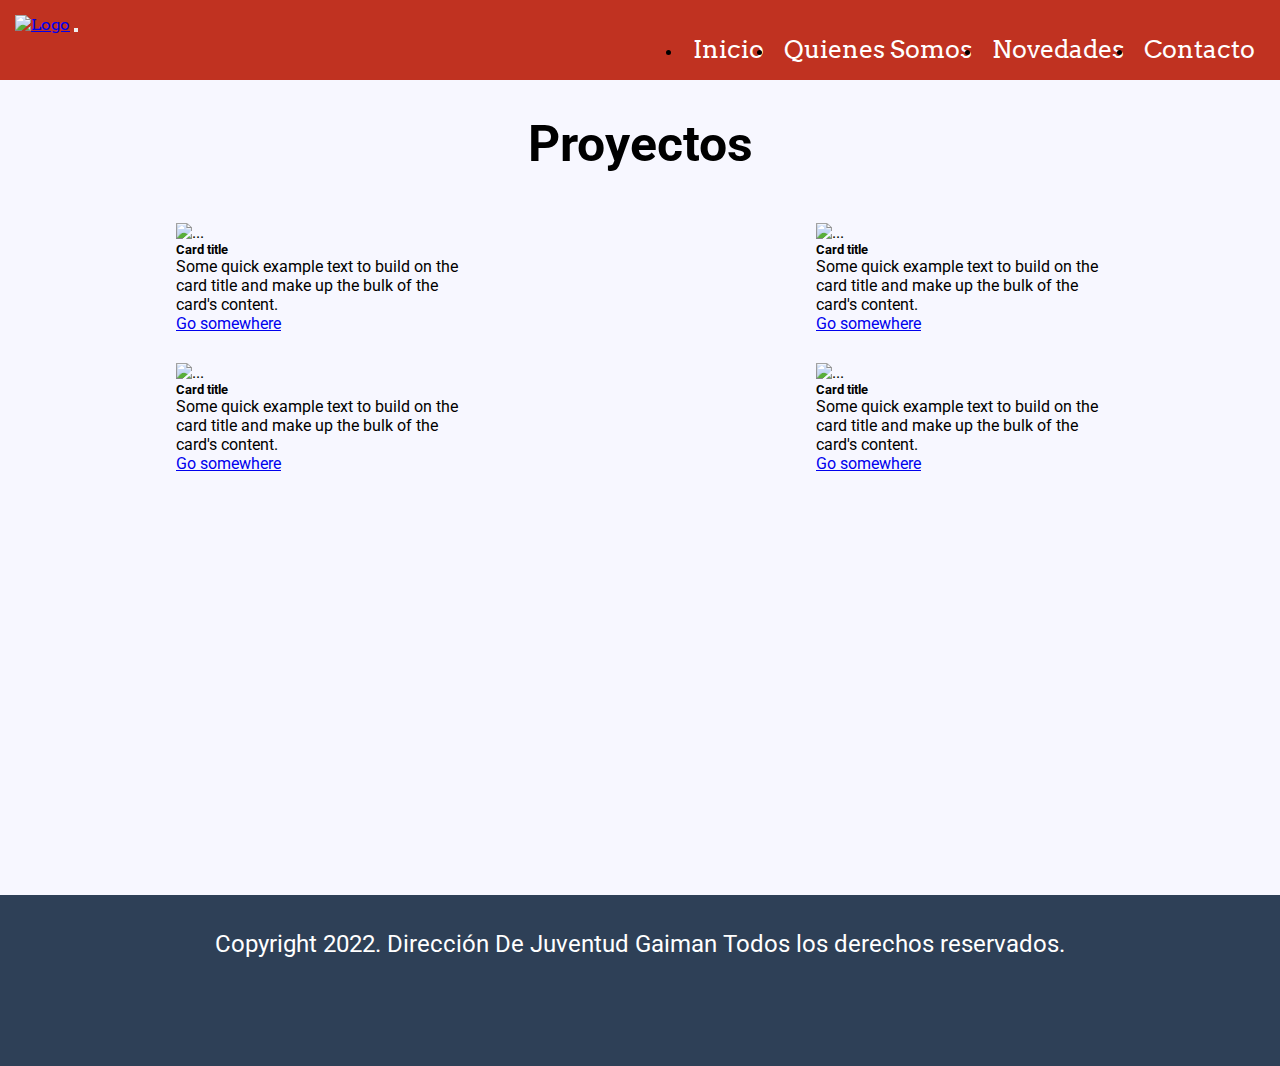
==== novedades.html @ 2bd6c7e0 "Agregue las paginas con su contenido, sass y tambien algunas cosas de bootstrap" ====
<!DOCTYPE html>
<html lang="en">

<head>
    <meta charset="UTF-8">
    <meta http-equiv="X-UA-Compatible" content="IE=edge">
    <meta name="viewport" content="width=device-width, initial-scale=1.0">
    <script src="https://kit.fontawesome.com/2ff08557b7.js" crossorigin="anonymous"></script>
    <link href="https://cdn.jsdelivr.net/npm/bootstrap@5.2.2/dist/css/bootstrap.min.css" rel="stylesheet"
        integrity="sha384-Zenh87qX5JnK2Jl0vWa8Ck2rdkQ2Bzep5IDxbcnCeuOxjzrPF/et3URy9Bv1WTRi" crossorigin="anonymous">
    <link rel="stylesheet" href="./css/estilo.css">
    <title>Novedades | Juventud Gaiman</title>
</head>

<body>
    <header>
        <nav class="navbar navbar-expand-lg ">
            <div class="container-fluid">
                <a href="./index.html"></a>

                <a class="navbar-brand" href="./index.html"> <img src="https://dummyimage.com/100x100/000/fff"
                        alt="Logo"></a>
                <button class="navbar-toggler" type="button" data-bs-toggle="collapse"
                    data-bs-target="#navbarSupportedContent" aria-controls="navbarSupportedContent"
                    aria-expanded="false" aria-label="Toggle navigation">
                    <span class="navbar-toggler-icon"></span>
                </button>
                <div class="collapse navbar-collapse" id="navbarSupportedContent">
                    <ul class="navbar-nav">
                        <li class="nav-item">
                            <a href="./index.html">Inicio</a>
                        </li>
                        <li class="nav-item">
                            <a href="./quienesSomos.html">Quienes Somos</a>
                        </li>
                        <li class="nav-item">
                            <a href="./novedades.html">Novedades</a>
                        </li>
                        <li class="nav-item">
                            <a href="./contacto.html">Contacto</a>
                        </li>
                    </ul>
                </div>
            </div>
        </nav>
    </header>

    <main class="main-novedades">
        <div class="textoPrincipal">
            <h1>Proyectos</h1>
        </div>
        <div class="grid-container">

            <div class="card" style="width: 18rem;">
                <img src="..." class="card-img-top" alt="...">
                <div class="card-body">
                    <h5 class="card-title">Card title</h5>
                    <p class="card-text">Some quick example text to build on the card title and make up the bulk of the
                        card's content.</p>
                    <a href="#" class="btn btn-primary">Go somewhere</a>
                </div>
            </div>
            <div class="card" style="width: 18rem;">
                <img src="..." class="card-img-top" alt="...">
                <div class="card-body">
                    <h5 class="card-title">Card title</h5>
                    <p class="card-text">Some quick example text to build on the card title and make up the bulk of the
                        card's content.</p>
                    <a href="#" class="btn btn-primary">Go somewhere</a>
                </div>
            </div>
            <div class="card" style="width: 18rem;">
                <img src="..." class="card-img-top" alt="...">
                <div class="card-body">
                    <h5 class="card-title">Card title</h5>
                    <p class="card-text">Some quick example text to build on the card title and make up the bulk of the
                        card's content.</p>
                    <a href="#" class="btn btn-primary">Go somewhere</a>
                </div>
            </div>
            <div class="card" style="width: 18rem;">
                <img src="..." class="card-img-top" alt="...">
                <div class="card-body">
                    <h5 class="card-title">Card title</h5>
                    <p class="card-text">Some quick example text to build on the card title and make up the bulk of the
                        card's content.</p>
                    <a href="#" class="btn btn-primary">Go somewhere</a>
                </div>
            </div>

        </div>
    </main>
    <!-- Poner imagenes de las redes sociales -->
    <footer>
        <p>Copyright 2022. Dirección De Juventud Gaiman Todos los derechos reservados.</p>
        <nav>
            <ul>
                <li><a href="https://www.instagram.com/juventudgaiman2022/?hl=es"><i
                            class="fa-brands fa-instagram"></i></a></li>
                <li><a href="#"><i class="fa-brands fa-twitter"></i></a></li>
                <li><a href="#"><i class="fa-brands fa-facebook"></i></a></li>
            </ul>
        </nav>
    </footer>
    <script src="https://cdn.jsdelivr.net/npm/bootstrap@5.2.2/dist/js/bootstrap.bundle.min.js"
        integrity="sha384-OERcA2EqjJCMA+/3y+gxIOqMEjwtxJY7qPCqsdltbNJuaOe923+mo//f6V8Qbsw3"
        crossorigin="anonymous"></script>
</body>

</html>
---- css/estilo.css ----
@import url("https://fonts.googleapis.com/css2?family=Roboto:wght@400;500&display=swap");
@import url("https://fonts.googleapis.com/css2?family=Arvo:wght@400;700&display=swap");
* {
  margin: 0;
  padding: 0;
  box-sizing: border-box; }

body {
  font-family: 'Roboto', sans-serif;
  background-color: #F7F7FF; }

main {
  min-height: 85vh; }

main .textoPrincipal h1 {
  text-align: center;
  font-size: 50px;
  margin: 35px 0px;
  font-weight: bold; }

header {
  font-family: 'Arvo', serif;
  background-color: #C03221;
  position: sticky;
  top: 0;
  left: 0;
  z-index: 5;
  max-width: 100%;
  padding: 15px; }
  header .navbar-collapse {
    list-style: none;
    display: flex;
    align-items: flex-end;
    justify-content: flex-end; }
    header .navbar-collapse .navbar-nav {
      display: flex; }
      header .navbar-collapse .navbar-nav .nav-item a {
        color: white;
        font-size: 25px;
        margin: 10px;
        text-decoration: none; }
        header .navbar-collapse .navbar-nav .nav-item a:hover {
          font-weight: bold;
          color: #020101 !important; }

.main-contacto .contenedorContacto {
  display: flex;
  flex-wrap: wrap;
  flex-direction: column;
  width: 100%;
  height: 100%;
  align-content: center;
  justify-content: space-around;
  align-items: center; }
  .main-contacto .contenedorContacto .textoPrincipal h3 {
    text-align: center;
    font-size: 20px; }
  .main-contacto .contenedorContacto .ubicacion {
    margin: 30px 0px;
    min-width: 90vh; }
    .main-contacto .contenedorContacto .ubicacion h2 {
      text-align: center;
      font-size: 25px; }
    .main-contacto .contenedorContacto .ubicacion p {
      font-size: 18px;
      text-align: center; }
    .main-contacto .contenedorContacto .ubicacion iframe {
      margin-top: 15px;
      width: 100%;
      border-radius: 2%; }
  .main-contacto .contenedorContacto .contenido {
    display: flex;
    align-items: center;
    flex-direction: column; }
    .main-contacto .contenedorContacto .contenido h3 {
      text-align: center;
      font-size: 30px;
      margin: 15px 0px; }
    .main-contacto .contenedorContacto .contenido a {
      text-align: center;
      font-size: 20px;
      text-decoration: none;
      background-color: #C03221;
      padding: 15px;
      color: white;
      border-radius: 5%; }
      .main-contacto .contenedorContacto .contenido a:hover {
        background-color: black; }

.main-index .contenedorInicio {
  margin: 20px 0px;
  display: flex;
  justify-content: space-evenly; }
  .main-index .contenedorInicio .seccion1 {
    display: flex;
    flex-direction: column;
    align-items: center; }
    .main-index .contenedorInicio .seccion1 img {
      border-radius: 5%; }
      .main-index .contenedorInicio .seccion1 img:hover {
        transform: scale(1.1) translate(5px, 5px);
        transition: .3s;
        border-radius: 5%; }
    .main-index .contenedorInicio .seccion1 a {
      margin: 20px 0px;
      text-decoration: none;
      color: black;
      font-size: 22px;
      font-weight: bold; }
      .main-index .contenedorInicio .seccion1 a:hover {
        color: white; }
  .main-index .contenedorInicio .seccion2 {
    display: flex;
    flex-direction: column;
    align-items: center; }
    .main-index .contenedorInicio .seccion2 img {
      border-radius: 5%; }
      .main-index .contenedorInicio .seccion2 img:hover {
        transform: scale(1.1) translate(5px, 5px);
        transition: .3s;
        border-radius: 5%; }
    .main-index .contenedorInicio .seccion2 a {
      margin: 20px 0px;
      text-decoration: none;
      color: black;
      font-size: 22px;
      font-weight: bold; }
      .main-index .contenedorInicio .seccion2 a:hover {
        color: white; }
  .main-index .contenedorInicio .seccion3 {
    display: flex;
    flex-direction: column;
    align-items: center; }
    .main-index .contenedorInicio .seccion3 img {
      border-radius: 5%; }
      .main-index .contenedorInicio .seccion3 img:hover {
        transform: scale(1.1) translate(5px, 5px);
        transition: .3s;
        border-radius: 5%; }
    .main-index .contenedorInicio .seccion3 a {
      margin: 20px 0px;
      text-decoration: none;
      color: black;
      font-size: 22px;
      font-weight: bold; }
      .main-index .contenedorInicio .seccion3 a:hover {
        color: white; }

.main-quienesSomos .contenedorQuienesSomos {
  display: flex;
  flex-direction: column;
  align-items: center; }
  .main-quienesSomos .contenedorQuienesSomos .contenidoQuienesSomos {
    max-width: 800px;
    border-radius: 5%;
    padding: 10px;
    margin-bottom: 15px; }
    .main-quienesSomos .contenedorQuienesSomos .contenidoQuienesSomos h4 {
      text-align: center;
      margin-top: 10px; }
    .main-quienesSomos .contenedorQuienesSomos .contenidoQuienesSomos h2 {
      text-align: center;
      font-size: 25px; }
    .main-quienesSomos .contenedorQuienesSomos .contenidoQuienesSomos p {
      text-align: center;
      margin-top: 15px; }
    .main-quienesSomos .contenedorQuienesSomos .contenidoQuienesSomos .contenidoImagen {
      display: flex;
      justify-content: center; }
      .main-quienesSomos .contenedorQuienesSomos .contenidoQuienesSomos .contenidoImagen img {
        margin: 20px 0px; }

.main-novedades .grid-container {
  display: grid;
  grid-template-columns: repeat(2, 1fr);
  align-items: center;
  justify-items: center; }
  .main-novedades .grid-container .card {
    margin: 15px 0px; }

footer {
  background-color: #2E4057;
  height: 100%;
  max-width: 100%;
  padding: 20px;
  margin-top: 15px; }
  footer p {
    color: #ffffff;
    text-align: center;
    font-size: 24px;
    margin-bottom: 0;
    margin-top: 15px;
    text-decoration: none; }
  footer ul {
    display: flex;
    width: 100%;
    margin: 15px auto;
    justify-content: center;
    list-style: none;
    align-items: center; }
    footer ul .fa-brands {
      font-size: 50px;
      margin: 0px 8px; }
    footer ul .fa-facebook {
      color: #66A182; }
    footer ul .fa-twitter {
      color: #0f0f0f; }
    footer ul .fa-instagram {
      color: #e2e2e2; }

@media (max-width: 900px) {
  header .navbar-collapse {
    justify-content: flex-start; } }

@media (max-width: 567px) {
  .main-novedades .grid-container {
    grid-template-columns: repeat(1, 1fr); } }
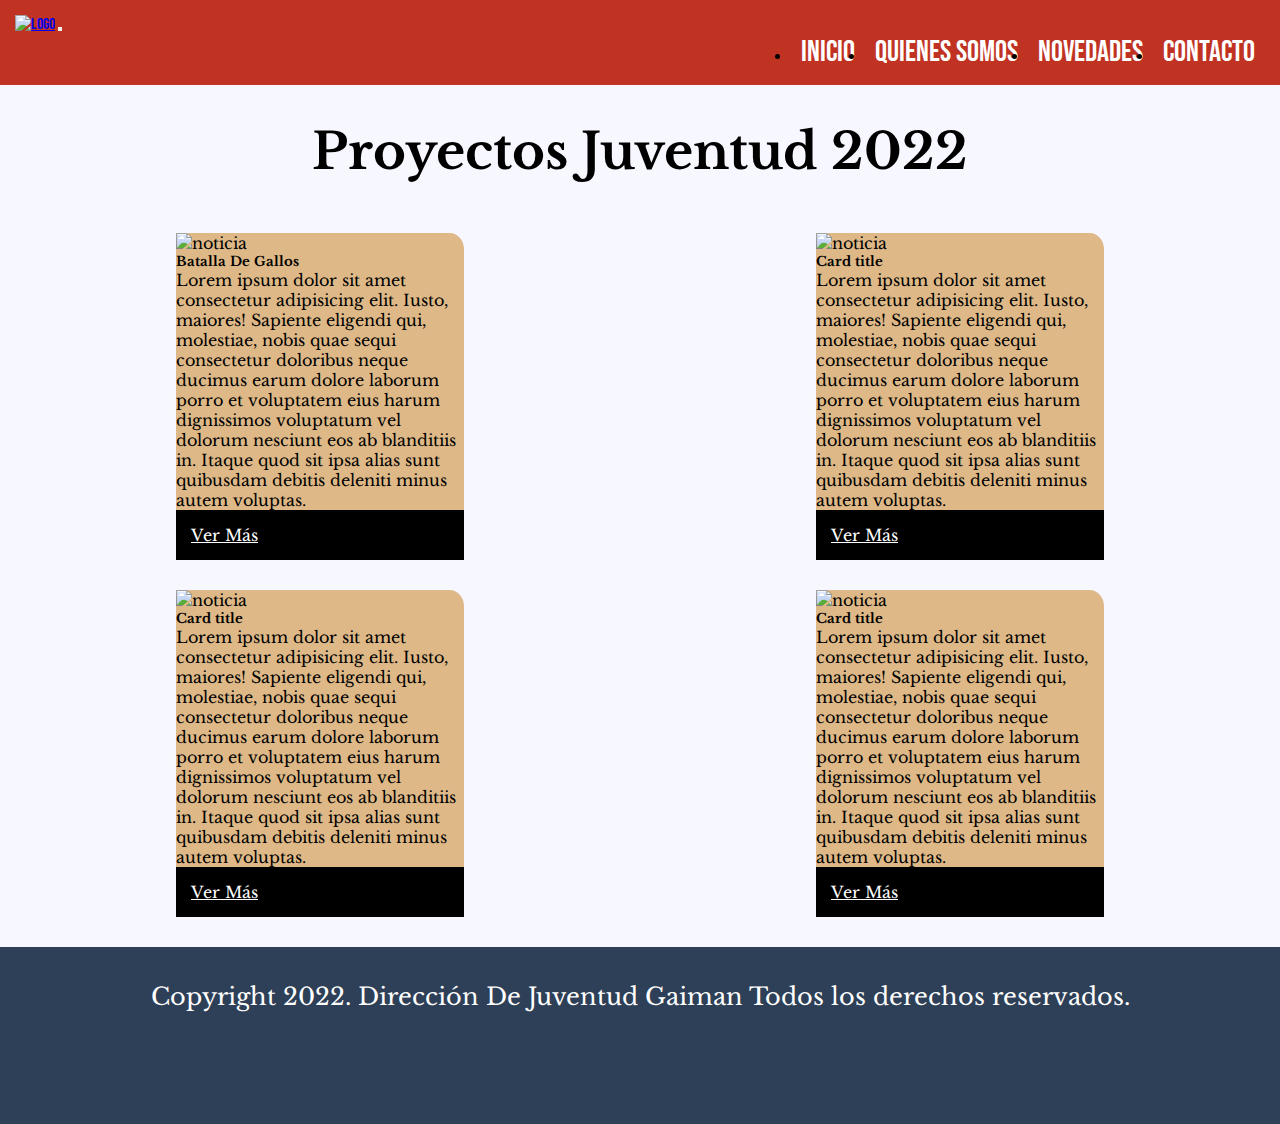
==== commit 52b63e86: "Agregue secciones de proyectos para cuando coloque a futuro los proyectos que realicemos." ====
--- a/novedades.html
+++ b/novedades.html
@@ -47,44 +47,56 @@
 
     <main class="main-novedades">
         <div class="textoPrincipal">
-            <h1>Proyectos</h1>
+            <h1>Proyectos Juventud 2022</h1>
         </div>
         <div class="grid-container">
 
             <div class="card" style="width: 18rem;">
-                <img src="..." class="card-img-top" alt="...">
+                <img src="https://dummyimage.com/300x300/000/fff" class="card-img-top" alt="noticia">
                 <div class="card-body">
-                    <h5 class="card-title">Card title</h5>
-                    <p class="card-text">Some quick example text to build on the card title and make up the bulk of the
-                        card's content.</p>
-                    <a href="#" class="btn btn-primary">Go somewhere</a>
+                    <h5 class="card-title">Batalla De Gallos</h5>
+                    <p class="card-text">Lorem ipsum dolor sit amet consectetur adipisicing elit. Iusto, maiores!
+                        Sapiente eligendi qui, molestiae, nobis quae sequi consectetur doloribus neque ducimus earum
+                        dolore laborum porro et voluptatem eius harum dignissimos voluptatum vel dolorum nesciunt eos ab
+                        blanditiis in. Itaque quod sit ipsa alias sunt quibusdam debitis deleniti minus autem voluptas.
+                    </p>
+                    <a href="./proyectos/proyecto1.html" class="btn">Ver Más</a>
                 </div>
             </div>
             <div class="card" style="width: 18rem;">
-                <img src="..." class="card-img-top" alt="...">
+                <img src="https://dummyimage.com/300x300/000/fff" class="card-img-top" alt="noticia">
                 <div class="card-body">
                     <h5 class="card-title">Card title</h5>
-                    <p class="card-text">Some quick example text to build on the card title and make up the bulk of the
-                        card's content.</p>
-                    <a href="#" class="btn btn-primary">Go somewhere</a>
+                    <p class="card-text">Lorem ipsum dolor sit amet consectetur adipisicing elit. Iusto, maiores!
+                        Sapiente eligendi qui, molestiae, nobis quae sequi consectetur doloribus neque ducimus earum
+                        dolore laborum porro et voluptatem eius harum dignissimos voluptatum vel dolorum nesciunt eos ab
+                        blanditiis in. Itaque quod sit ipsa alias sunt quibusdam debitis deleniti minus autem voluptas.
+                    </p>
+                    <a href="#" class="btn">Ver Más</a>
                 </div>
             </div>
             <div class="card" style="width: 18rem;">
-                <img src="..." class="card-img-top" alt="...">
+                <img src="https://dummyimage.com/300x300/000/fff" class="card-img-top" alt="noticia">
                 <div class="card-body">
                     <h5 class="card-title">Card title</h5>
-                    <p class="card-text">Some quick example text to build on the card title and make up the bulk of the
-                        card's content.</p>
-                    <a href="#" class="btn btn-primary">Go somewhere</a>
+                    <p class="card-text">Lorem ipsum dolor sit amet consectetur adipisicing elit. Iusto, maiores!
+                        Sapiente eligendi qui, molestiae, nobis quae sequi consectetur doloribus neque ducimus earum
+                        dolore laborum porro et voluptatem eius harum dignissimos voluptatum vel dolorum nesciunt eos ab
+                        blanditiis in. Itaque quod sit ipsa alias sunt quibusdam debitis deleniti minus autem voluptas.
+                    </p>
+                    <a href="#" class="btn ">Ver Más</a>
                 </div>
             </div>
             <div class="card" style="width: 18rem;">
-                <img src="..." class="card-img-top" alt="...">
+                <img src="https://dummyimage.com/300x300/000/fff" class="card-img-top" alt="noticia">
                 <div class="card-body">
                     <h5 class="card-title">Card title</h5>
-                    <p class="card-text">Some quick example text to build on the card title and make up the bulk of the
-                        card's content.</p>
-                    <a href="#" class="btn btn-primary">Go somewhere</a>
+                    <p class="card-text">Lorem ipsum dolor sit amet consectetur adipisicing elit. Iusto, maiores!
+                        Sapiente eligendi qui, molestiae, nobis quae sequi consectetur doloribus neque ducimus earum
+                        dolore laborum porro et voluptatem eius harum dignissimos voluptatum vel dolorum nesciunt eos ab
+                        blanditiis in. Itaque quod sit ipsa alias sunt quibusdam debitis deleniti minus autem voluptas.
+                    </p>
+                    <a href="#" class="btn">Ver Más</a>
                 </div>
             </div>
 
--- a/css/estilo.css
+++ b/css/estilo.css
@@ -1,12 +1,13 @@
 @import url("https://fonts.googleapis.com/css2?family=Roboto:wght@400;500&display=swap");
-@import url("https://fonts.googleapis.com/css2?family=Arvo:wght@400;700&display=swap");
+@import url("https://fonts.googleapis.com/css2?family=Bebas+Neue&display=swap");
+@import url("https://fonts.googleapis.com/css2?family=Libre+Baskerville&display=swap");
 * {
   margin: 0;
   padding: 0;
   box-sizing: border-box; }
 
 body {
-  font-family: 'Roboto', sans-serif;
+  font-family: 'Libre Baskerville', serif;
   background-color: #F7F7FF; }
 
 main {
@@ -19,7 +20,7 @@
   font-weight: bold; }
 
 header {
-  font-family: 'Arvo', serif;
+  font-family: 'Bebas Neue', cursive;
   background-color: #C03221;
   position: sticky;
   top: 0;
@@ -36,7 +37,7 @@
       display: flex; }
       header .navbar-collapse .navbar-nav .nav-item a {
         color: white;
-        font-size: 25px;
+        font-size: 30px;
         margin: 10px;
         text-decoration: none; }
         header .navbar-collapse .navbar-nav .nav-item a:hover {
@@ -108,7 +109,7 @@
       font-size: 22px;
       font-weight: bold; }
       .main-index .contenedorInicio .seccion1 a:hover {
-        color: white; }
+        color: #C03221; }
   .main-index .contenedorInicio .seccion2 {
     display: flex;
     flex-direction: column;
@@ -126,7 +127,7 @@
       font-size: 22px;
       font-weight: bold; }
       .main-index .contenedorInicio .seccion2 a:hover {
-        color: white; }
+        color: #C03221; }
   .main-index .contenedorInicio .seccion3 {
     display: flex;
     flex-direction: column;
@@ -144,7 +145,7 @@
       font-size: 22px;
       font-weight: bold; }
       .main-index .contenedorInicio .seccion3 a:hover {
-        color: white; }
+        color: #C03221; }
 
 .main-quienesSomos .contenedorQuienesSomos {
   display: flex;
@@ -160,7 +161,8 @@
       margin-top: 10px; }
     .main-quienesSomos .contenedorQuienesSomos .contenidoQuienesSomos h2 {
       text-align: center;
-      font-size: 25px; }
+      font-size: 25px;
+      margin: 15px 0px; }
     .main-quienesSomos .contenedorQuienesSomos .contenidoQuienesSomos p {
       text-align: center;
       margin-top: 15px; }
@@ -176,7 +178,32 @@
   align-items: center;
   justify-items: center; }
   .main-novedades .grid-container .card {
-    margin: 15px 0px; }
+    margin: 15px 0px;
+    border: none;
+    border-radius: 5%;
+    background-color: burlywood; }
+    .main-novedades .grid-container .card .card-body {
+      display: flex;
+      flex-direction: column;
+      justify-content: center; }
+      .main-novedades .grid-container .card .card-body a {
+        background-color: black;
+        color: white;
+        padding: 15px; }
+        .main-novedades .grid-container .card .card-body a:hover {
+          background-color: white;
+          color: black; }
+
+.main-proyecto1 .contenedorProyecto {
+  display: flex;
+  flex-direction: column;
+  align-items: center; }
+  .main-proyecto1 .contenedorProyecto .contenidoProyecto {
+    display: flex;
+    flex-direction: column;
+    justify-content: center;
+    max-width: 800px;
+    margin-bottom: 15px; }
 
 footer {
   background-color: #2E4057;
@@ -214,4 +241,9 @@
 
 @media (max-width: 567px) {
   .main-novedades .grid-container {
-    grid-template-columns: repeat(1, 1fr); } }
+    grid-template-columns: repeat(1, 1fr); }
+  .textoPrincipal .tituloPrincipal {
+    font-size: 30px;
+    text-align: center; }
+  .main-index .contenedorInicio {
+    flex-wrap: wrap; } }
